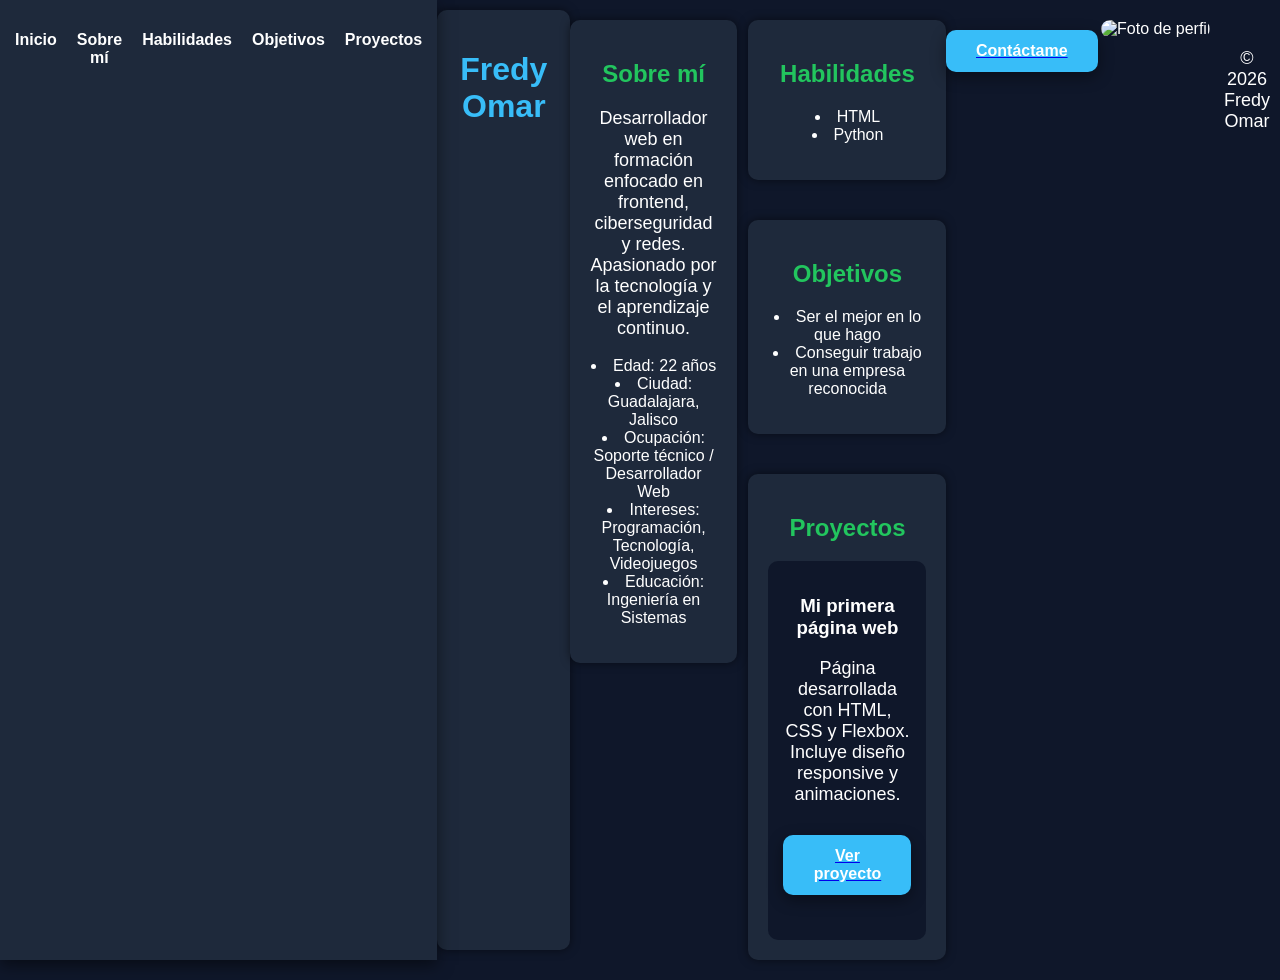
==== index.html @ ea1700a7 "Acabo de mejoras en la estructura" ====
<!DOCTYPE html>
<html lang="es">
<head>
    <meta charset="UTF-8">
    <meta name="viewport" content="width=device-width, initial-scale=1.0">
    <title>Fredy Omar | Portfolio</title>
    <link rel="stylesheet" href="styles.css">
</head>

<body>

    <!-- 🔹 NAVBAR -->
    <nav>
        <ul>
            <li><a href="#inicio">Inicio</a></li>
            <li><a href="#sobre">Sobre mí</a></li>
            <li><a href="#habilidades">Habilidades</a></li>
            <li><a href="#objetivos">Objetivos</a></li>
            <li><a href="#proyectos">Proyectos</a></li>
        </ul>
    </nav>

    <!-- 🔹 HEADER -->
    <header id="inicio">
        <h1>Fredy Omar</h1>
    </header>

    <!-- 🔹 CONTENIDO PRINCIPAL -->
    <main class="layout">

        <!-- 🔹 IZQUIERDA -->
        <div class="left">
            <section id="sobre">
                <h2>Sobre mí</h2>

                <p>
                    Desarrollador web en formación enfocado en frontend, ciberseguridad y redes. 
                    Apasionado por la tecnología y el aprendizaje continuo.
                </p>

                <ul>
                    <li>Edad: 22 años</li>
                    <li>Ciudad: Guadalajara, Jalisco</li>
                    <li>Ocupación: Soporte técnico / Desarrollador Web</li>
                    <li>Intereses: Programación, Tecnología, Videojuegos</li>
                    <li>Educación: Ingeniería en Sistemas</li>
                </ul>
            </section>
        </div>

        <!-- 🔹 DERECHA -->
        <div class="right">

            <section id="habilidades">
                <h2>Habilidades</h2>
                <ul>
                    <li>HTML</li>
                    <li>Python</li>
                </ul>
            </section>

            <section id="objetivos">
                <h2>Objetivos</h2>
                <ul>
                    <li>Ser el mejor en lo que hago</li>
                    <li>Conseguir trabajo en una empresa reconocida</li>
                </ul>
            </section>

            <!-- 🔥 PROYECTOS -->
            <section id="proyectos">
                <h2>Proyectos</h2>

                <div class="proyecto">
                    <h3>Mi primera página web</h3>
                    <p>
                        Página desarrollada con HTML, CSS y Flexbox. 
                        Incluye diseño responsive y animaciones.
                    </p>

                    <a href="https://mrfredby.github.io/mi-primera-web/" target="_blank">
                        <button>Ver proyecto</button>
                    </a>
                </div>

            </section>

        </div>
    </main>

    <!-- 🔹 BOTÓN CONTACTO -->
    <a href="mailto:fredyomarhernandezalba@gmail.com">
        <button>Contáctame</button>
    </a>

    <!-- 🔹 IMAGEN -->
    <div class="container">
        <img src="https://avatars.githubusercontent.com/u/122380441?v=4" alt="Foto de perfil" width="200">
    </div>

    <!-- 🔹 FOOTER -->
    <footer>
        <p>© 2026 Fredy Omar</p>
    </footer>

</body>
</html>
---- styles.css ----
/* 🔹 Hace que el scroll al hacer clic en el navbar sea suave */
html {
    scroll-behavior: smooth;
}

/* 🔹 RESPONSIVE: cuando la pantalla es menor a 768px (celular) */
@media (max-width: 768px) {
    section {
        width: 90%; /* Hace las tarjetas más anchas en celular */
    }

    h1 {
        font-size: 24px; /* Texto más pequeño en móvil */
    }

    h2 {
        font-size: 20px;
    }

    .layout {
        flex-direction: column; /* Cambia columnas a vertical */
        align-items: center; /* Centra todo */
    }

    nav ul {
        flex-direction: column; /* Navbar en vertical */
        gap: 10px;
    }
}

/* 🔹 ESTILO DE TARJETAS */
section {
    background-color: #1e293b;
    margin: 20px auto;
    padding: 20px;
    border-radius: 10px;
    width: 80%;
    max-width: 600px; /* Evita que se hagan muy grandes */
    
    box-shadow: 0 0 10px rgba(0,0,0,0.5);
    
    /* Animación suave */
    transition: transform 0.3s ease, box-shadow 0.3s ease;
}

/* 🔥 Efecto cuando pasas el mouse */
section:hover {
    transform: translateY(-6px) scale(1.01); /* Se levanta */
    box-shadow: 0 15px 35px rgba(0,0,0,0.7); /* Más sombra */
}

/* 🔹 ESTILO GENERAL DEL BODY */
body {
    background-color: #0f172a;
    color: white;
    font-family: Arial;
    text-align: center;

    display: flex;
    justify-content: center;

    margin: 0;

    /* Animación al cargar */
    animation: fadeIn 1s ease-in-out;
}

/* 🔹 TITULOS */
h1 {
    color: #38bdf8;
}

header h1 {
    font-size: 32px;
}

h2 {
    color: #22c55e;
}

/* 🔹 TEXTO */
p {
    font-size: 18px;
}

/* 🔹 IMÁGENES */
img {
    margin-top: 20px;
    border-radius: 15px;
}

/* 🔹 CONTENEDOR PRINCIPAL */
/* ⚠️ Tenías error: "conainer" → corregido a "container" */
.container {
    width: 100%;
    max-width: 800px;
}

/* 🔹 HEADER (nombre arriba) */
header {
    background-color: #1e293b;
    padding: 20px;
    border-radius: 10px;
    width: 80%;
    margin: 20px auto;

    box-shadow: 0 0 10px rgba(0,0,0,0.5);

    margin-bottom: 30px;
    margin-top: 10px;
}

/* 🔹 BOTÓN */
button {
    background-color: #38bdf8;
    color: white;
    border: none;

    padding: 12px 30px;
    border-radius: 10px;

    cursor: pointer;
    font-weight: bold;

    display: block;
    margin: 30px auto;

    font-size: 16px;

    transition: 0.3s ease;

    box-shadow: 0 5px 15px rgba(0, 0, 0, 0.4);
}

/* 🔥 Hover botón */
button:hover {
    background-color: #0ea5e9;
    transform: scale(1.1);
}

/* 🔹 FOOTER */
footer {
    margin-top: 20px;
    padding: 10px;
}

/* 🔹 LISTAS */
ul {
    list-style-position: inside;
    padding: 0;
}

/* 🔹 NAVBAR */
nav {
    background-color: #1e293b;
    padding: 15px;

    position: sticky; /* Se queda fijo arriba */
    top: 0;

    z-index: 100; /* Siempre encima */

    margin-bottom: 20px;
    width: 100%;

    box-shadow: 0 5px 15px rgba(0,0,0,0.5);
}

/* 🔹 LISTA DEL NAV */
nav ul {
    list-style: none;
    display: flex;
    justify-content: center;
    gap: 20px;
    padding: 0;
}

/* 🔹 LINKS */
nav a {
    color: white;
    text-decoration: none;
    font-weight: bold;

    transition: all 0.3s ease;
}

/* 🔥 Hover links */
nav a:hover {
    color: #38bdf8;
    transform: scale(1.1);
}

/* 🔹 LAYOUT (columnas) */
.layout {
    display: flex;
    justify-content: space-between;
    gap: 20px;

    max-width: 900px;
    margin: auto;
}

/* 🔹 COLUMNAS */
.left, .right {
    flex: 1;
}

/* 🔹 COLUMNA DERECHA */
.right {
    display: flex;
    flex-direction: column;
    align-items: center;
}

/* 🔹 ANIMACIÓN DE ENTRADA */
@keyframes fadeIn {
    from { opacity: 0; }
    to { opacity: 1; }
}
.proyecto {
    background-color: #0f172a;
    padding: 15px;
    border-radius: 10px;
    margin-top: 15px;

}
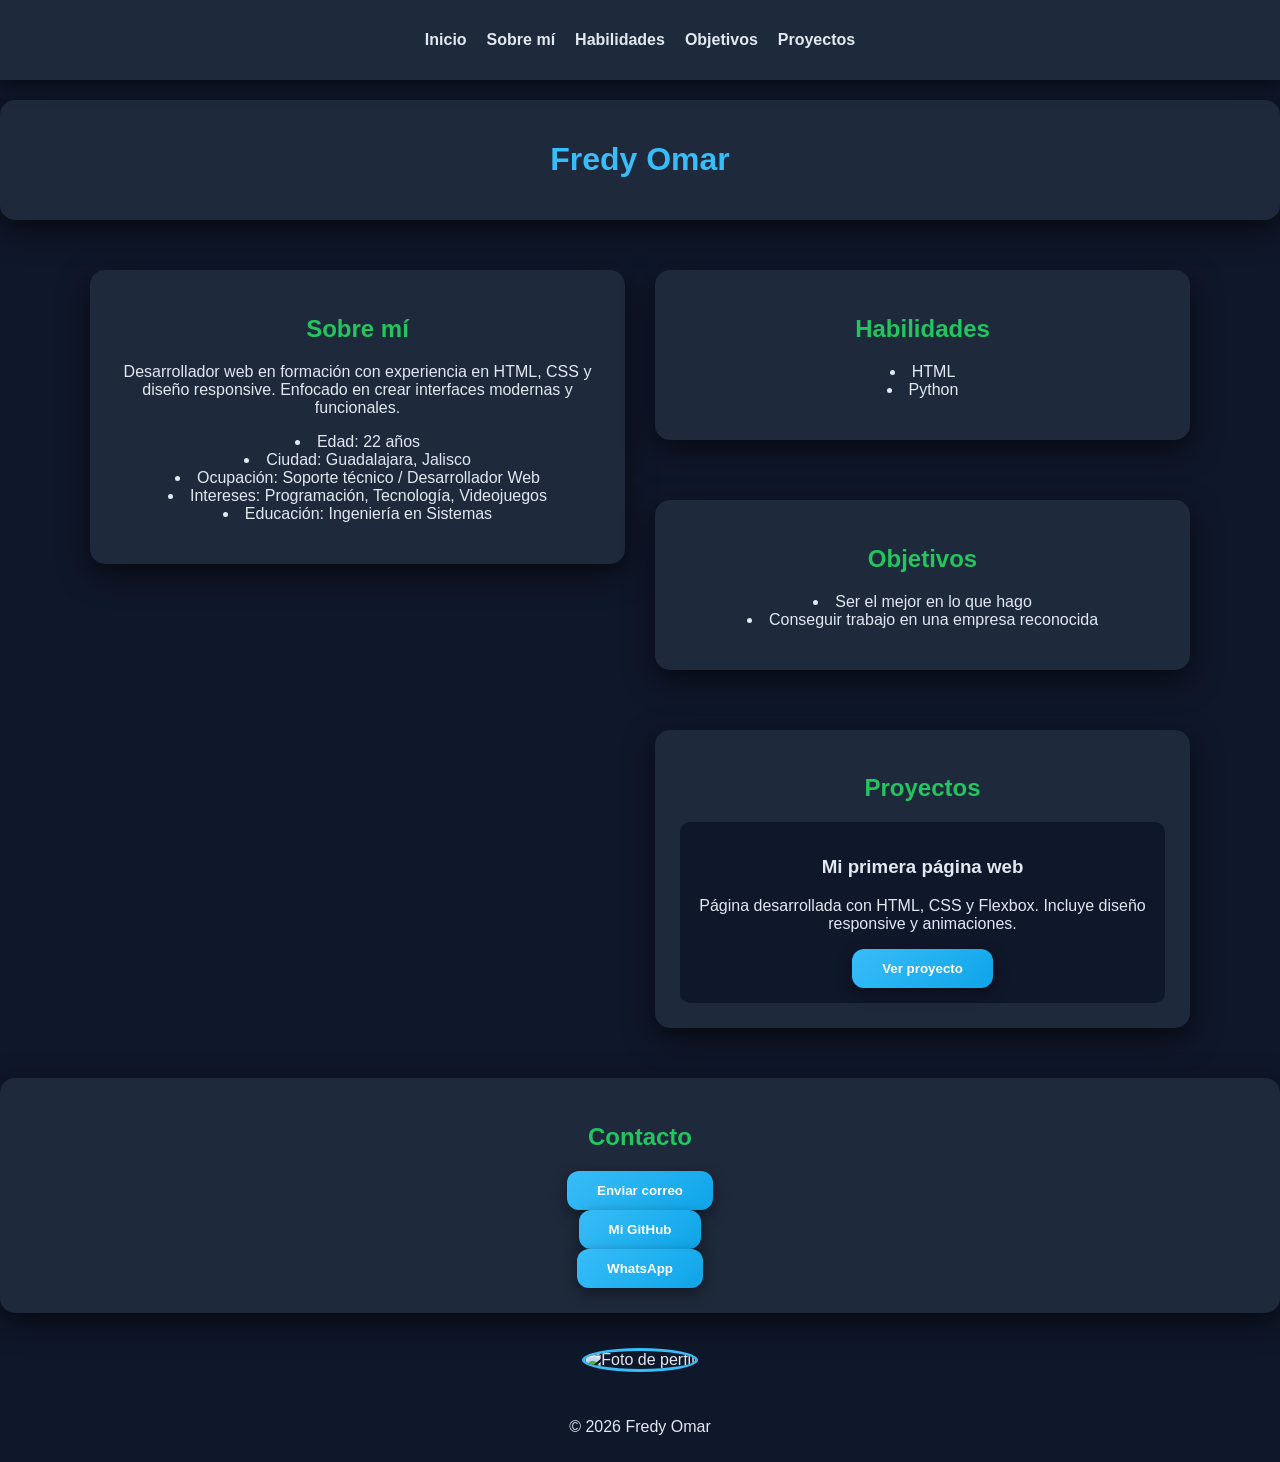
==== commit a1cbd0aa: "Acabo de mejoras en la estructura" ====
--- a/index.html
+++ b/index.html
@@ -34,8 +34,8 @@
                 <h2>Sobre mí</h2>
 
                 <p>
-                    Desarrollador web en formación enfocado en frontend, ciberseguridad y redes. 
-                    Apasionado por la tecnología y el aprendizaje continuo.
+                    Desarrollador web en formación con experiencia en HTML, CSS y diseño responsive. 
+                    Enfocado en crear interfaces modernas y funcionales.
                 </p>
 
                 <ul>
@@ -89,10 +89,25 @@
     </main>
 
     <!-- 🔹 BOTÓN CONTACTO -->
+    <section id="contacto">
+    <h2>Contacto</h2>
+
+    <!-- 🔹 EMAIL -->
     <a href="mailto:fredyomarhernandezalba@gmail.com">
-        <button>Contáctame</button>
+        <button>Enviar correo</button>
     </a>
 
+    <!-- 🔹 GITHUB -->
+    <a href="https://github.com/MrFredby" target="_blank">
+        <button>Mi GitHub</button>
+    </a>
+
+    <!-- 🔹 WHATSAPP -->
+    <a href="https://wa.me/5213335545413?text=Hola%20vi%20tu%20portfolio%20y%20me%20interesa%20tu%20trabajo" target="_blank">
+        <button>WhatsApp</button>
+    </a>
+
+</section>
     <!-- 🔹 IMAGEN -->
     <div class="container">
         <img src="https://avatars.githubusercontent.com/u/122380441?v=4" alt="Foto de perfil" width="200">
--- a/styles.css
+++ b/styles.css
@@ -1,141 +1,169 @@
-/* 🔹 Hace que el scroll al hacer clic en el navbar sea suave */
+/* 🔹 VARIABLES (colores profesionales) */
+:root {
+    --bg: #0f172a;
+    --card: #1e293b;
+    --primary: #38bdf8;
+    --secondary: #22c55e;
+    --text: #e2e8f0;
+}
+
+/* 🔹 SCROLL SUAVE */
 html {
     scroll-behavior: smooth;
 }
 
-/* 🔹 RESPONSIVE: cuando la pantalla es menor a 768px (celular) */
-@media (max-width: 768px) {
-    section {
-        width: 90%; /* Hace las tarjetas más anchas en celular */
-    }
-
-    h1 {
-        font-size: 24px; /* Texto más pequeño en móvil */
-    }
-
-    h2 {
-        font-size: 20px;
-    }
-
-    .layout {
-        flex-direction: column; /* Cambia columnas a vertical */
-        align-items: center; /* Centra todo */
-    }
-
-    nav ul {
-        flex-direction: column; /* Navbar en vertical */
-        gap: 10px;
-    }
-}
-
-/* 🔹 ESTILO DE TARJETAS */
-section {
-    background-color: #1e293b;
+/* 🔹 BODY BASE */
+body {
+    background-color: var(--bg);
+    color: var(--text);
+    font-family: 'Segoe UI', Arial, sans-serif;
+    text-align: center;
+    margin: 0;
+    animation: fadeIn 1s ease-in-out;
+}
+
+/* 🔹 CONTENEDOR PRINCIPAL */
+main {
+    max-width: 1100px;
+    margin: auto;
+    padding: 10px;
+}
+
+/* 🔹 HEADER */
+header {
+    background-color: var(--card);
+    padding: 20px;
+    border-radius: 15px;
     margin: 20px auto;
-    padding: 20px;
-    border-radius: 10px;
-    width: 80%;
-    max-width: 600px; /* Evita que se hagan muy grandes */
-    
-    box-shadow: 0 0 10px rgba(0,0,0,0.5);
-    
-    /* Animación suave */
-    transition: transform 0.3s ease, box-shadow 0.3s ease;
-}
-
-/* 🔥 Efecto cuando pasas el mouse */
-section:hover {
-    transform: translateY(-6px) scale(1.01); /* Se levanta */
-    box-shadow: 0 15px 35px rgba(0,0,0,0.7); /* Más sombra */
-}
-
-/* 🔹 ESTILO GENERAL DEL BODY */
-body {
-    background-color: #0f172a;
-    color: white;
-    font-family: Arial;
-    text-align: center;
-
-    display: flex;
-    justify-content: center;
-
-    margin: 0;
-
-    /* Animación al cargar */
-    animation: fadeIn 1s ease-in-out;
+    box-shadow: 0 10px 30px rgba(0,0,0,0.6);
 }
 
 /* 🔹 TITULOS */
 h1 {
-    color: #38bdf8;
-}
-
-header h1 {
-    font-size: 32px;
+    color: var(--primary);
 }
 
 h2 {
-    color: #22c55e;
+    color: var(--secondary);
+}
+
+/* 🔹 TARJETAS */
+section {
+    background-color: var(--card);
+    margin: 20px 0;
+    padding: 25px;
+    border-radius: 15px;
+
+    box-shadow: 0 10px 30px rgba(0,0,0,0.6);
+
+    transition: all 0.3s ease;
+}
+
+/* 🔥 HOVER TARJETAS */
+section:hover {
+    transform: translateY(-8px);
+    box-shadow: 0 20px 40px rgba(0,0,0,0.8);
 }
 
 /* 🔹 TEXTO */
 p {
-    font-size: 18px;
-}
-
-/* 🔹 IMÁGENES */
-img {
-    margin-top: 20px;
-    border-radius: 15px;
-}
-
-/* 🔹 CONTENEDOR PRINCIPAL */
-/* ⚠️ Tenías error: "conainer" → corregido a "container" */
-.container {
-    width: 100%;
-    max-width: 800px;
-}
-
-/* 🔹 HEADER (nombre arriba) */
-header {
-    background-color: #1e293b;
-    padding: 20px;
+    font-size: 16px;
+}
+
+/* 🔹 LISTAS */
+ul {
+    list-style-position: inside;
+    padding: 0;
+}
+
+/* 🔹 NAVBAR */
+nav {
+    background-color: var(--card);
+    padding: 15px;
+
+    position: sticky;
+    top: 0;
+    z-index: 100;
+
+    box-shadow: 0 5px 15px rgba(0,0,0,0.5);
+
+    backdrop-filter: blur(10px);
+}
+
+nav ul {
+    list-style: none;
+    display: flex;
+    justify-content: center;
+    gap: 20px;
+    padding: 0;
+}
+
+nav a {
+    color: var(--text);
+    text-decoration: none;
+    font-weight: bold;
+    transition: 0.3s ease;
+}
+
+nav a:hover {
+    color: var(--primary);
+    transform: scale(1.1);
+}
+
+/* 🔹 LAYOUT */
+.layout {
+    display: flex;
+    gap: 30px;
+}
+
+/* 🔹 COLUMNAS */
+.left, .right {
+    flex: 1;
+}
+
+/* 🔹 COLUMNA DERECHA */
+.right {
+    display: flex;
+    flex-direction: column;
+    gap: 20px;
+}
+
+/* 🔹 PROYECTOS */
+.proyecto {
+    background-color: var(--bg);
+    padding: 15px;
     border-radius: 10px;
-    width: 80%;
-    margin: 20px auto;
-
-    box-shadow: 0 0 10px rgba(0,0,0,0.5);
-
-    margin-bottom: 30px;
-    margin-top: 10px;
+    margin-top: 15px;
 }
 
 /* 🔹 BOTÓN */
 button {
-    background-color: #38bdf8;
+    background: linear-gradient(135deg, #38bdf8, #0ea5e9);
+    border: none;
+
+    padding: 12px 30px;
+    border-radius: 12px;
+
     color: white;
-    border: none;
-
-    padding: 12px 30px;
-    border-radius: 10px;
+    font-weight: bold;
 
     cursor: pointer;
-    font-weight: bold;
-
-    display: block;
-    margin: 30px auto;
-
-    font-size: 16px;
-
-    transition: 0.3s ease;
-
-    box-shadow: 0 5px 15px rgba(0, 0, 0, 0.4);
-}
-
-/* 🔥 Hover botón */
+
+    transition: all 0.3s ease;
+
+    box-shadow: 0 5px 15px rgba(0,0,0,0.4);
+}
+
 button:hover {
-    background-color: #0ea5e9;
     transform: scale(1.1);
+    box-shadow: 0 10px 20px rgba(56,189,248,0.5);
+}
+
+/* 🔹 IMAGEN */
+img {
+    margin-top: 15px;
+    border-radius: 50%;
+    border: 3px solid var(--primary);
 }
 
 /* 🔹 FOOTER */
@@ -144,83 +172,35 @@
     padding: 10px;
 }
 
-/* 🔹 LISTAS */
-ul {
-    list-style-position: inside;
-    padding: 0;
-}
-
-/* 🔹 NAVBAR */
-nav {
-    background-color: #1e293b;
-    padding: 15px;
-
-    position: sticky; /* Se queda fijo arriba */
-    top: 0;
-
-    z-index: 100; /* Siempre encima */
-
-    margin-bottom: 20px;
-    width: 100%;
-
-    box-shadow: 0 5px 15px rgba(0,0,0,0.5);
-}
-
-/* 🔹 LISTA DEL NAV */
-nav ul {
-    list-style: none;
-    display: flex;
-    justify-content: center;
-    gap: 20px;
-    padding: 0;
-}
-
-/* 🔹 LINKS */
-nav a {
-    color: white;
-    text-decoration: none;
-    font-weight: bold;
-
-    transition: all 0.3s ease;
-}
-
-/* 🔥 Hover links */
-nav a:hover {
-    color: #38bdf8;
-    transform: scale(1.1);
-}
-
-/* 🔹 LAYOUT (columnas) */
-.layout {
-    display: flex;
-    justify-content: space-between;
-    gap: 20px;
-
-    max-width: 900px;
-    margin: auto;
-}
-
-/* 🔹 COLUMNAS */
-.left, .right {
-    flex: 1;
-}
-
-/* 🔹 COLUMNA DERECHA */
-.right {
-    display: flex;
-    flex-direction: column;
-    align-items: center;
-}
-
-/* 🔹 ANIMACIÓN DE ENTRADA */
+/* 🔹 RESPONSIVE */
+@media (max-width: 768px) {
+
+    .layout {
+        flex-direction: column;
+        align-items: center;
+    }
+
+    nav ul {
+        flex-direction: column;
+        gap: 10px;
+    }
+
+    h1 {
+        font-size: 24px;
+    }
+
+    h2 {
+        font-size: 20px;
+    }
+}
+
+/* 🔹 ANIMACIÓN */
 @keyframes fadeIn {
     from { opacity: 0; }
     to { opacity: 1; }
 }
-.proyecto {
-    background-color: #0f172a;
-    padding: 15px;
-    border-radius: 10px;
-    margin-top: 15px;
-
+#contacto {
+    display: flex;
+    flex-direction: column;
+    align-items: center;
 }
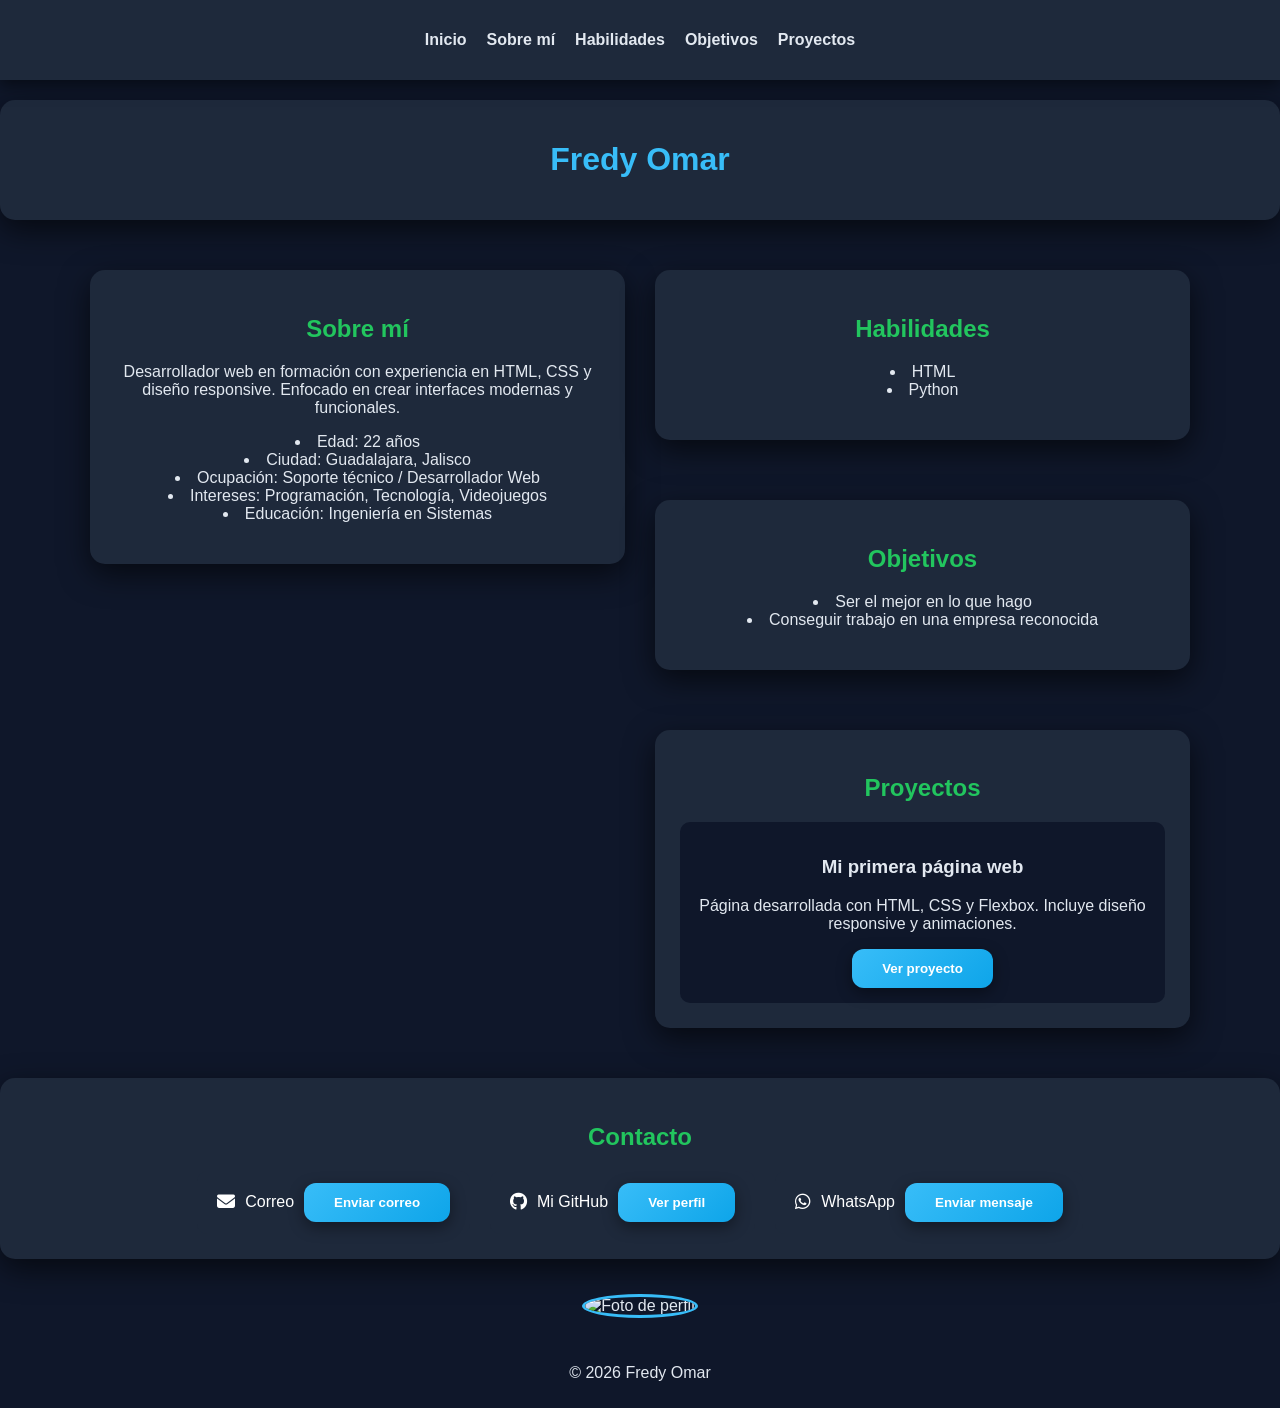
==== commit 2f62cebf: "Acabo de agregar iconos" ====
--- a/index.html
+++ b/index.html
@@ -5,6 +5,7 @@
     <meta name="viewport" content="width=device-width, initial-scale=1.0">
     <title>Fredy Omar | Portfolio</title>
     <link rel="stylesheet" href="styles.css">
+    <link rel="stylesheet" href="https://cdnjs.cloudflare.com/ajax/libs/font-awesome/6.5.0/css/all.min.css">
 </head>
 
 <body>
@@ -89,25 +90,28 @@
     </main>
 
     <!-- 🔹 BOTÓN CONTACTO -->
-    <section id="contacto">
-    <h2>Contacto</h2>
+            <section id="contacto">
+                    <h2>Contacto</h2>
+                <div class="contacto-links">
+                  
+                    <a href="mailto:fredyomarhernandezalba@gmail.com">
+                        <i class="fas fa-envelope"></i> Correo
+                        <button>Enviar correo</button>
+                    </a>
 
-    <!-- 🔹 EMAIL -->
-    <a href="mailto:fredyomarhernandezalba@gmail.com">
-        <button>Enviar correo</button>
-    </a>
+                    
+                    <a href="https://github.com/MrFredby" target="_blank">
+                        <i class="fab fa-github"></i> Mi GitHub
+                        <button>Ver perfil</button>
+                    </a>
 
-    <!-- 🔹 GITHUB -->
-    <a href="https://github.com/MrFredby" target="_blank">
-        <button>Mi GitHub</button>
-    </a>
-
-    <!-- 🔹 WHATSAPP -->
-    <a href="https://wa.me/5213335545413?text=Hola%20vi%20tu%20portfolio%20y%20me%20interesa%20tu%20trabajo" target="_blank">
-        <button>WhatsApp</button>
-    </a>
-
-</section>
+                    
+                        <a href="https://wa.me/5213335545413?text=Hola%20vi%20tu%20portfolio%20y%20me%20interesa%20tu%20trabajo" target="_blank">
+                            <i class="fab fa-whatsapp"></i> WhatsApp
+                            <button>Enviar mensaje</button>
+                    </a>
+                </div>
+            </section>
     <!-- 🔹 IMAGEN -->
     <div class="container">
         <img src="https://avatars.githubusercontent.com/u/122380441?v=4" alt="Foto de perfil" width="200">
--- a/styles.css
+++ b/styles.css
@@ -203,4 +203,31 @@
     display: flex;
     flex-direction: column;
     align-items: center;
+}
+.contacto-links {
+    display: flex;
+    justify-content: center;
+    gap: 20px;
+    flex-wrap: wrap;
+}
+.contacto-links a {
+    text-decoration: none;
+    color: white;
+    background-color: #1e293b;
+    padding: 12px 20px;
+    border-radius: 10px;
+
+    display: flex;
+    align-items: center;
+    gap: 10px;
+    
+    transition: all 0.3s ease;
+}
+.contacto-links a:hover {
+    background-color: #38bdf8;
+    color: white;
+    transform: scale(1.1);
+}
+.contacto-links a i {
+    font-size: 18px;
 }
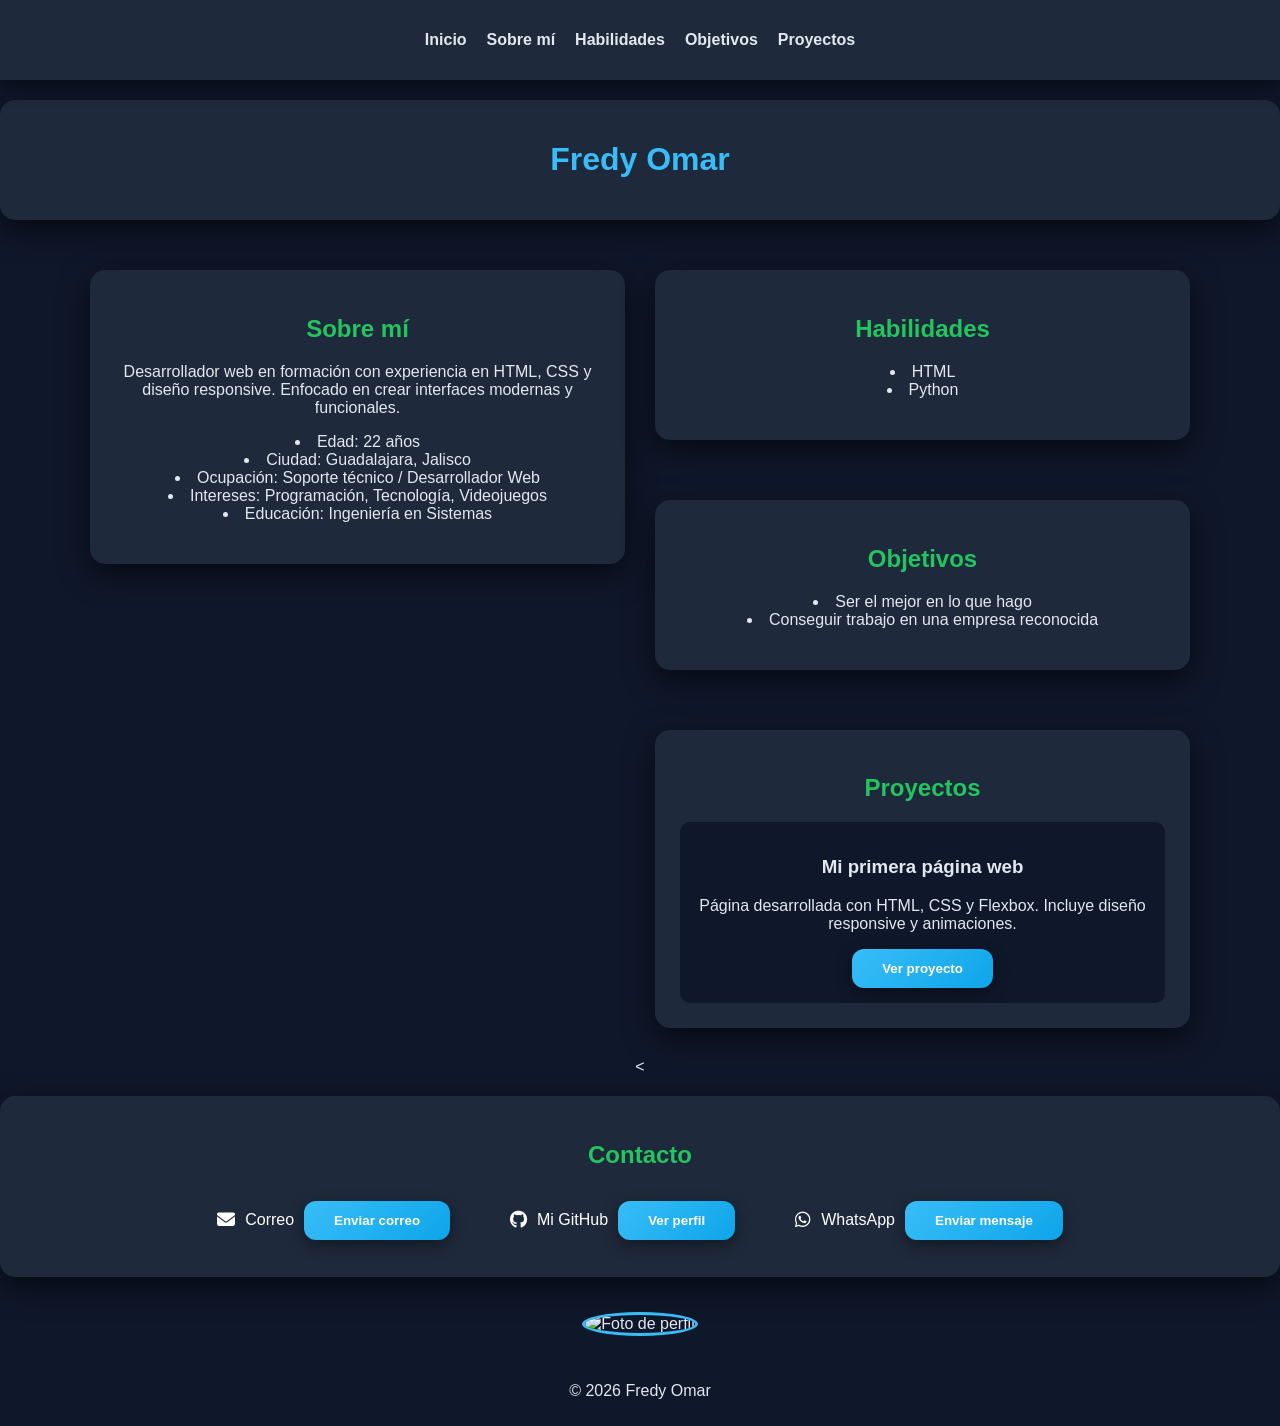
==== commit 8a3ff650: "Acabo de agregar iconos" ====
--- a/index.html
+++ b/index.html
@@ -10,7 +10,7 @@
 
 <body>
 
-    <!-- 🔹 NAVBAR -->
+    
     <nav>
         <ul>
             <li><a href="#inicio">Inicio</a></li>
@@ -21,15 +21,15 @@
         </ul>
     </nav>
 
-    <!-- 🔹 HEADER -->
+    
     <header id="inicio">
         <h1>Fredy Omar</h1>
     </header>
 
-    <!-- 🔹 CONTENIDO PRINCIPAL -->
+    
     <main class="layout">
 
-        <!-- 🔹 IZQUIERDA -->
+        
         <div class="left">
             <section id="sobre">
                 <h2>Sobre mí</h2>
@@ -49,7 +49,7 @@
             </section>
         </div>
 
-        <!-- 🔹 DERECHA -->
+        
         <div class="right">
 
             <section id="habilidades">
@@ -68,7 +68,7 @@
                 </ul>
             </section>
 
-            <!-- 🔥 PROYECTOS -->
+            
             <section id="proyectos">
                 <h2>Proyectos</h2>
 
@@ -89,7 +89,7 @@
         </div>
     </main>
 
-    <!-- 🔹 BOTÓN CONTACTO -->
+    <
             <section id="contacto">
                     <h2>Contacto</h2>
                 <div class="contacto-links">
@@ -112,12 +112,12 @@
                     </a>
                 </div>
             </section>
-    <!-- 🔹 IMAGEN -->
+    
     <div class="container">
         <img src="https://avatars.githubusercontent.com/u/122380441?v=4" alt="Foto de perfil" width="200">
     </div>
 
-    <!-- 🔹 FOOTER -->
+    
     <footer>
         <p>© 2026 Fredy Omar</p>
     </footer>
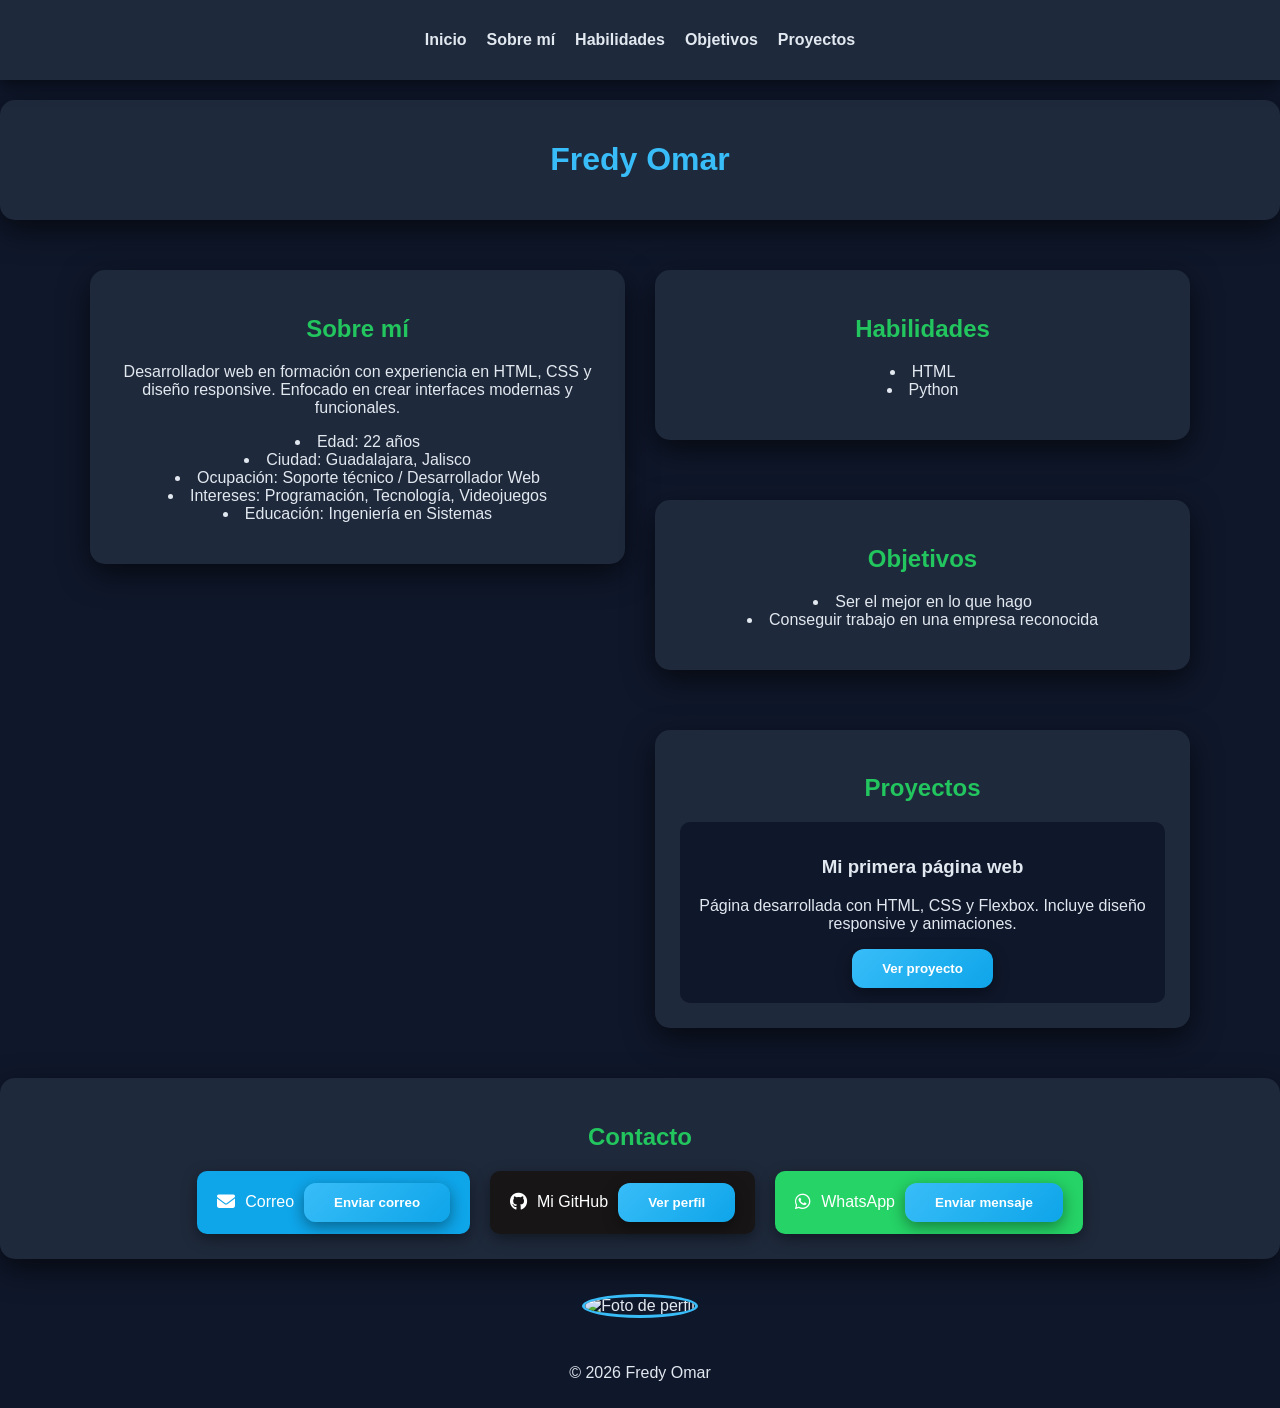
==== commit ffb7cc83: "Acabo de agregar mejoras al codigo y la estructura de la pagina" ====
--- a/index.html
+++ b/index.html
@@ -88,8 +88,6 @@
 
         </div>
     </main>
-
-    <
             <section id="contacto">
                     <h2>Contacto</h2>
                 <div class="contacto-links">
--- a/styles.css
+++ b/styles.css
@@ -227,7 +227,33 @@
     background-color: #38bdf8;
     color: white;
     transform: scale(1.1);
+    transform: translateY(-5px) scale(1.05);
 }
 .contacto-links a i {
     font-size: 18px;
-}+}
+.contacto-links a:nth-child(1) {
+    background-color: #0ea5e9;
+}
+.contacto-links a:nth-child(2) {
+    background-color: #171515;
+}
+.contacto-links a:nth-child(3) {
+    background-color: #25d366;
+}
+.contacto-links a {
+    box-shadow: 0 5px 15px rgba(0,0,0,0.4);
+}
+.contacto-links a {
+    opacity: 0;
+    animation: fadeIn 0.5s ease forwards;
+}
+.contacto-links a:nth-child(1) {
+    animation-delay: 0.2s;
+}
+.contacto-links a:nth-child(2) {
+    animation-delay: 0.4s;
+}
+.contacto-links a:nth-child(3) {
+    animation-delay: 0.6s;
+}
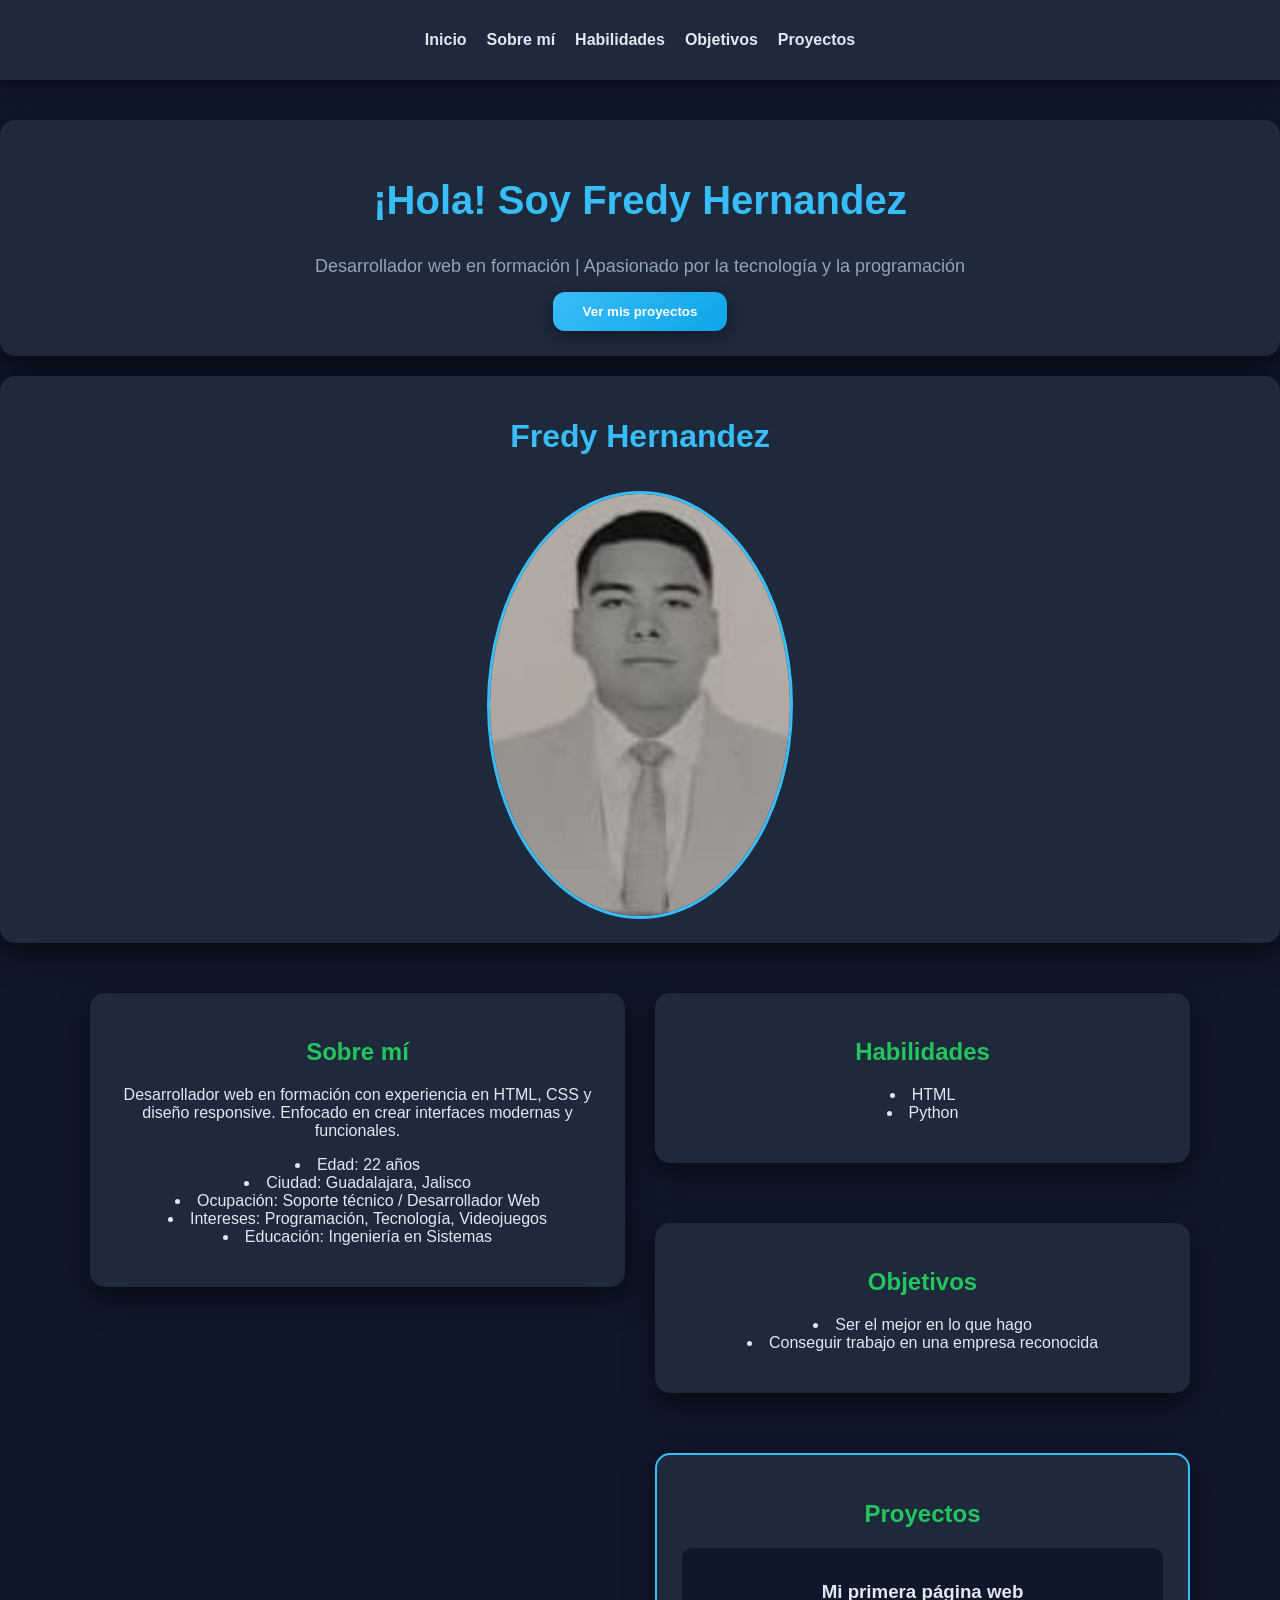
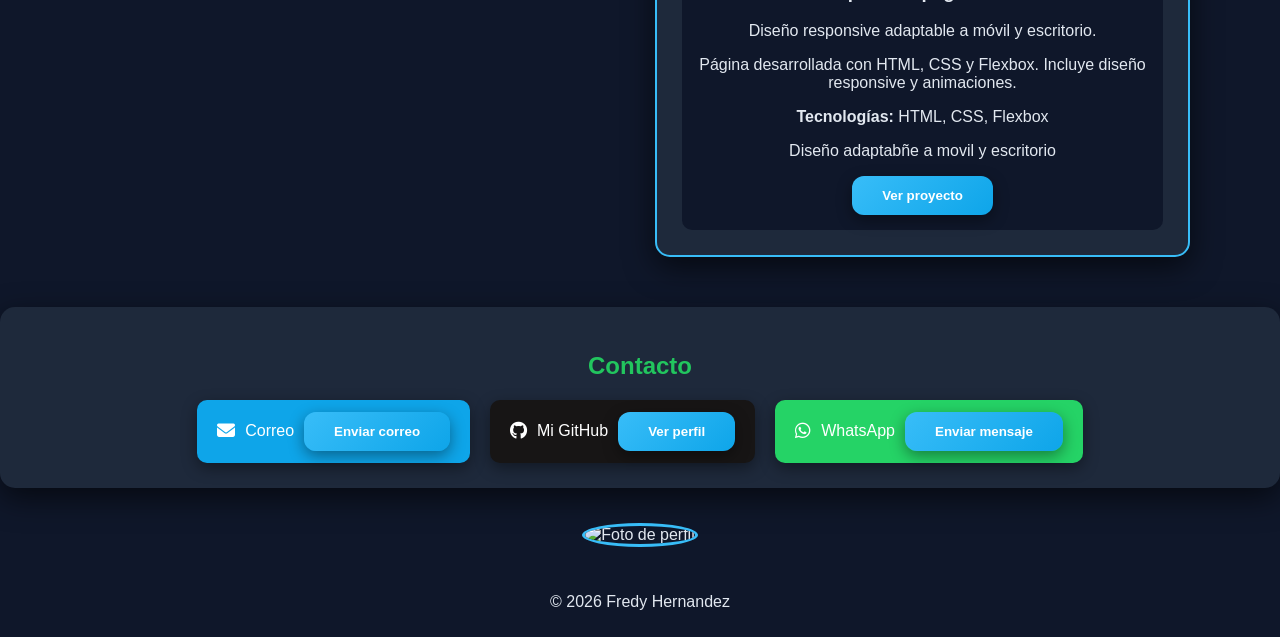
==== commit 4286b3a6: "Acabo de agregar mejoras al codigo y la estructura de la pagina" ====
--- a/index.html
+++ b/index.html
@@ -3,7 +3,7 @@
 <head>
     <meta charset="UTF-8">
     <meta name="viewport" content="width=device-width, initial-scale=1.0">
-    <title>Fredy Omar | Portfolio</title>
+    <title>Fredy Hernandez | Portfolio</title>
     <link rel="stylesheet" href="styles.css">
     <link rel="stylesheet" href="https://cdnjs.cloudflare.com/ajax/libs/font-awesome/6.5.0/css/all.min.css">
 </head>
@@ -21,9 +21,17 @@
         </ul>
     </nav>
 
-    
+    <section class ="hero">
+        <h1>¡Hola! Soy Fredy Hernandez</h1>
+        <p>Desarrollador web en formación | Apasionado por la tecnología y la programación</p>
+        <a href="#proyectos">
+            <button>Ver mis proyectos</button>
+        </a>
+    </section>
+
     <header id="inicio">
-        <h1>Fredy Omar</h1>
+        <h1>Fredy Hernandez</h1>
+        <img src="WhatsApp Image 2026-02-27 at 11.43.49 AM.jpeg" alt="Foto de perfil" width="300">
     </header>
 
     
@@ -33,7 +41,7 @@
         <div class="left">
             <section id="sobre">
                 <h2>Sobre mí</h2>
-
+                
                 <p>
                     Desarrollador web en formación con experiencia en HTML, CSS y diseño responsive. 
                     Enfocado en crear interfaces modernas y funcionales.
@@ -74,10 +82,14 @@
 
                 <div class="proyecto">
                     <h3>Mi primera página web</h3>
+                    
+                    <p>Diseño responsive adaptable a móvil y escritorio.</p>
                     <p>
                         Página desarrollada con HTML, CSS y Flexbox. 
                         Incluye diseño responsive y animaciones.
                     </p>
+                    <p><strong>Tecnologías:</strong> HTML, CSS, Flexbox</p>
+                    <P>Diseño adaptabñe a movil y escritorio</P>
 
                     <a href="https://mrfredby.github.io/mi-primera-web/" target="_blank">
                         <button>Ver proyecto</button>
@@ -117,7 +129,7 @@
 
     
     <footer>
-        <p>© 2026 Fredy Omar</p>
+        <p>© 2026 Fredy Hernandez</p>
     </footer>
 
 </body>
--- a/styles.css
+++ b/styles.css
@@ -1,4 +1,3 @@
-/* 🔹 VARIABLES (colores profesionales) */
 :root {
     --bg: #0f172a;
     --card: #1e293b;
@@ -257,3 +256,24 @@
 .contacto-links a:nth-child(3) {
     animation-delay: 0.6s;
 }
+.hero {
+    margin-top: 40px;
+}
+.hero h1 {
+    font-size: 40px;
+}
+.hero p {
+    font-size: 18px;
+    margin: 15px 0;
+    color: #94a3b8 ;
+}
+#proyectos {
+    border: 2px solid #38bdf8;
+}
+.proyecto {
+    transition: all 0.3s ease;
+}
+.proyecto:hover {
+    transform: translateY(-10px);
+    
+}
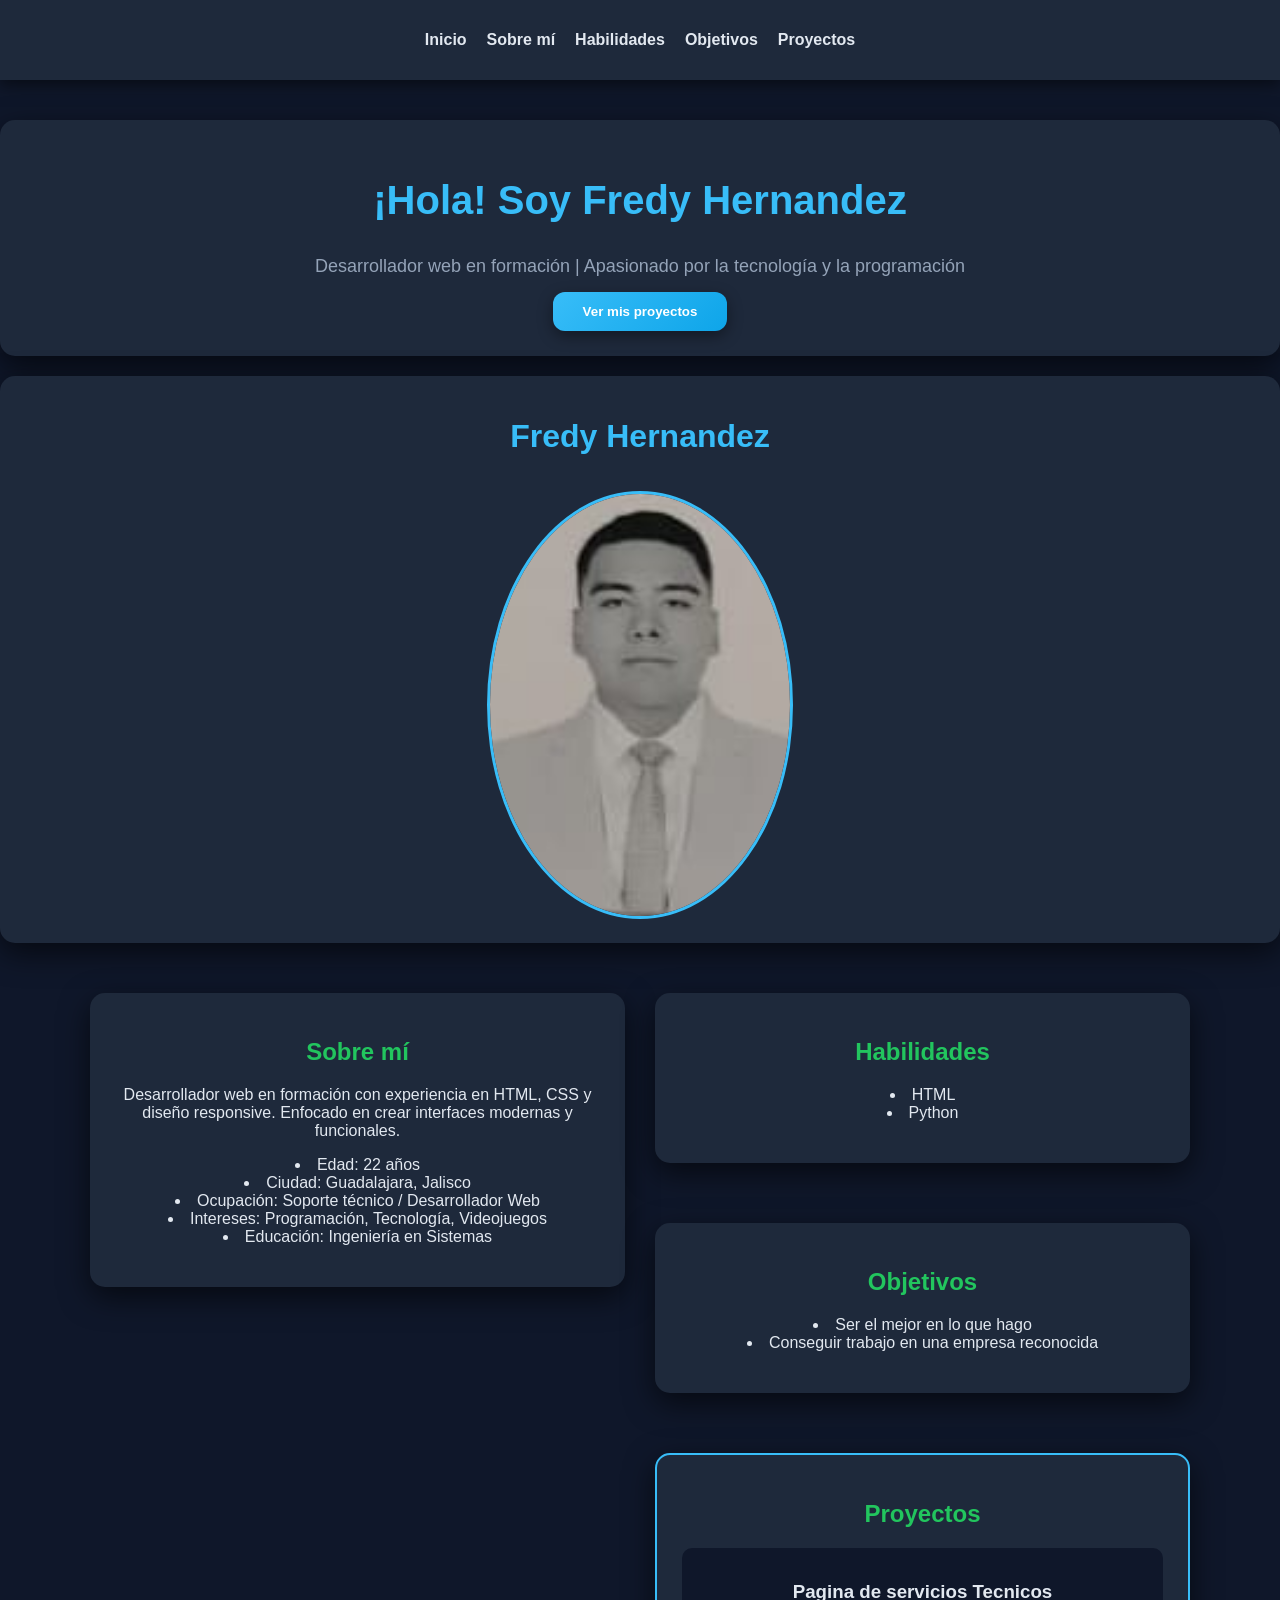
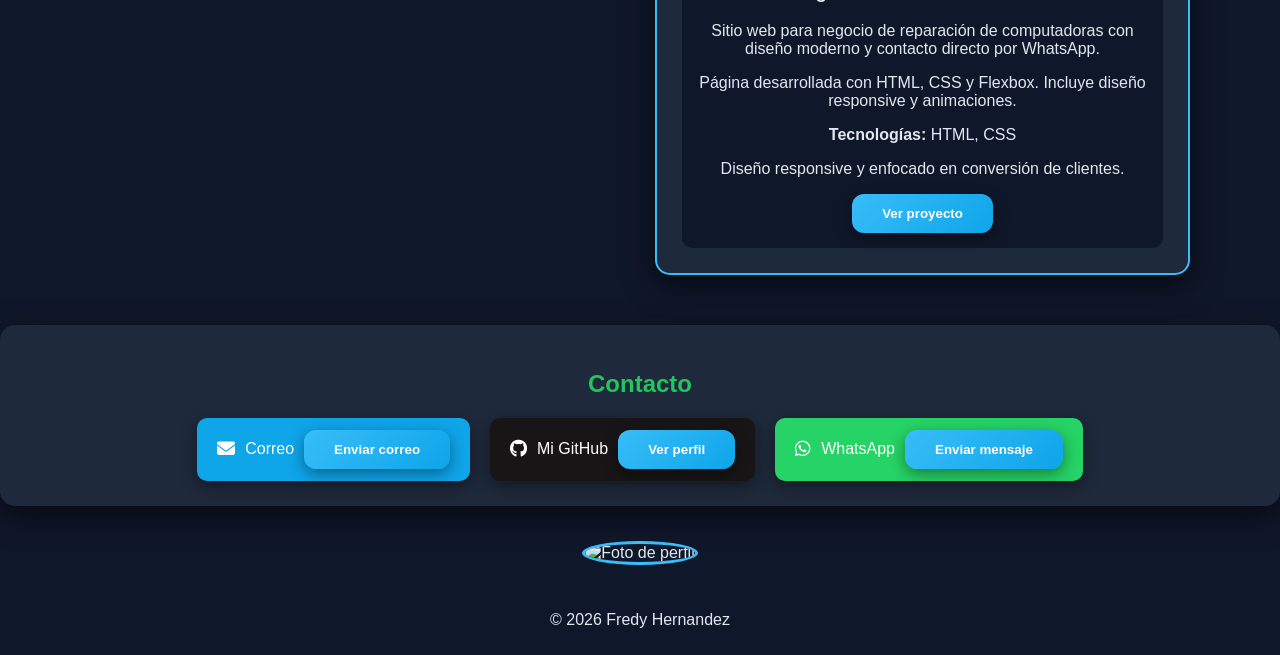
==== commit a22550af: "Acabo de agregar otra pagina web para mi portafolio" ====
--- a/index.html
+++ b/index.html
@@ -81,17 +81,17 @@
                 <h2>Proyectos</h2>
 
                 <div class="proyecto">
-                    <h3>Mi primera página web</h3>
+                    <h3>Pagina de servicios Tecnicos</h3>
                     
-                    <p>Diseño responsive adaptable a móvil y escritorio.</p>
+                    <p>Sitio web para negocio de reparación de computadoras con diseño moderno y contacto directo por WhatsApp.</p>
                     <p>
                         Página desarrollada con HTML, CSS y Flexbox. 
                         Incluye diseño responsive y animaciones.
                     </p>
-                    <p><strong>Tecnologías:</strong> HTML, CSS, Flexbox</p>
-                    <P>Diseño adaptabñe a movil y escritorio</P>
+                    <p><strong>Tecnologías:</strong> HTML, CSS</p>
+                    <P>Diseño responsive y enfocado en conversión de clientes.</P>
 
-                    <a href="https://mrfredby.github.io/mi-primera-web/" target="_blank">
+                    <a href="servicio-tecnico.html" target="_blank">
                         <button>Ver proyecto</button>
                     </a>
                 </div>
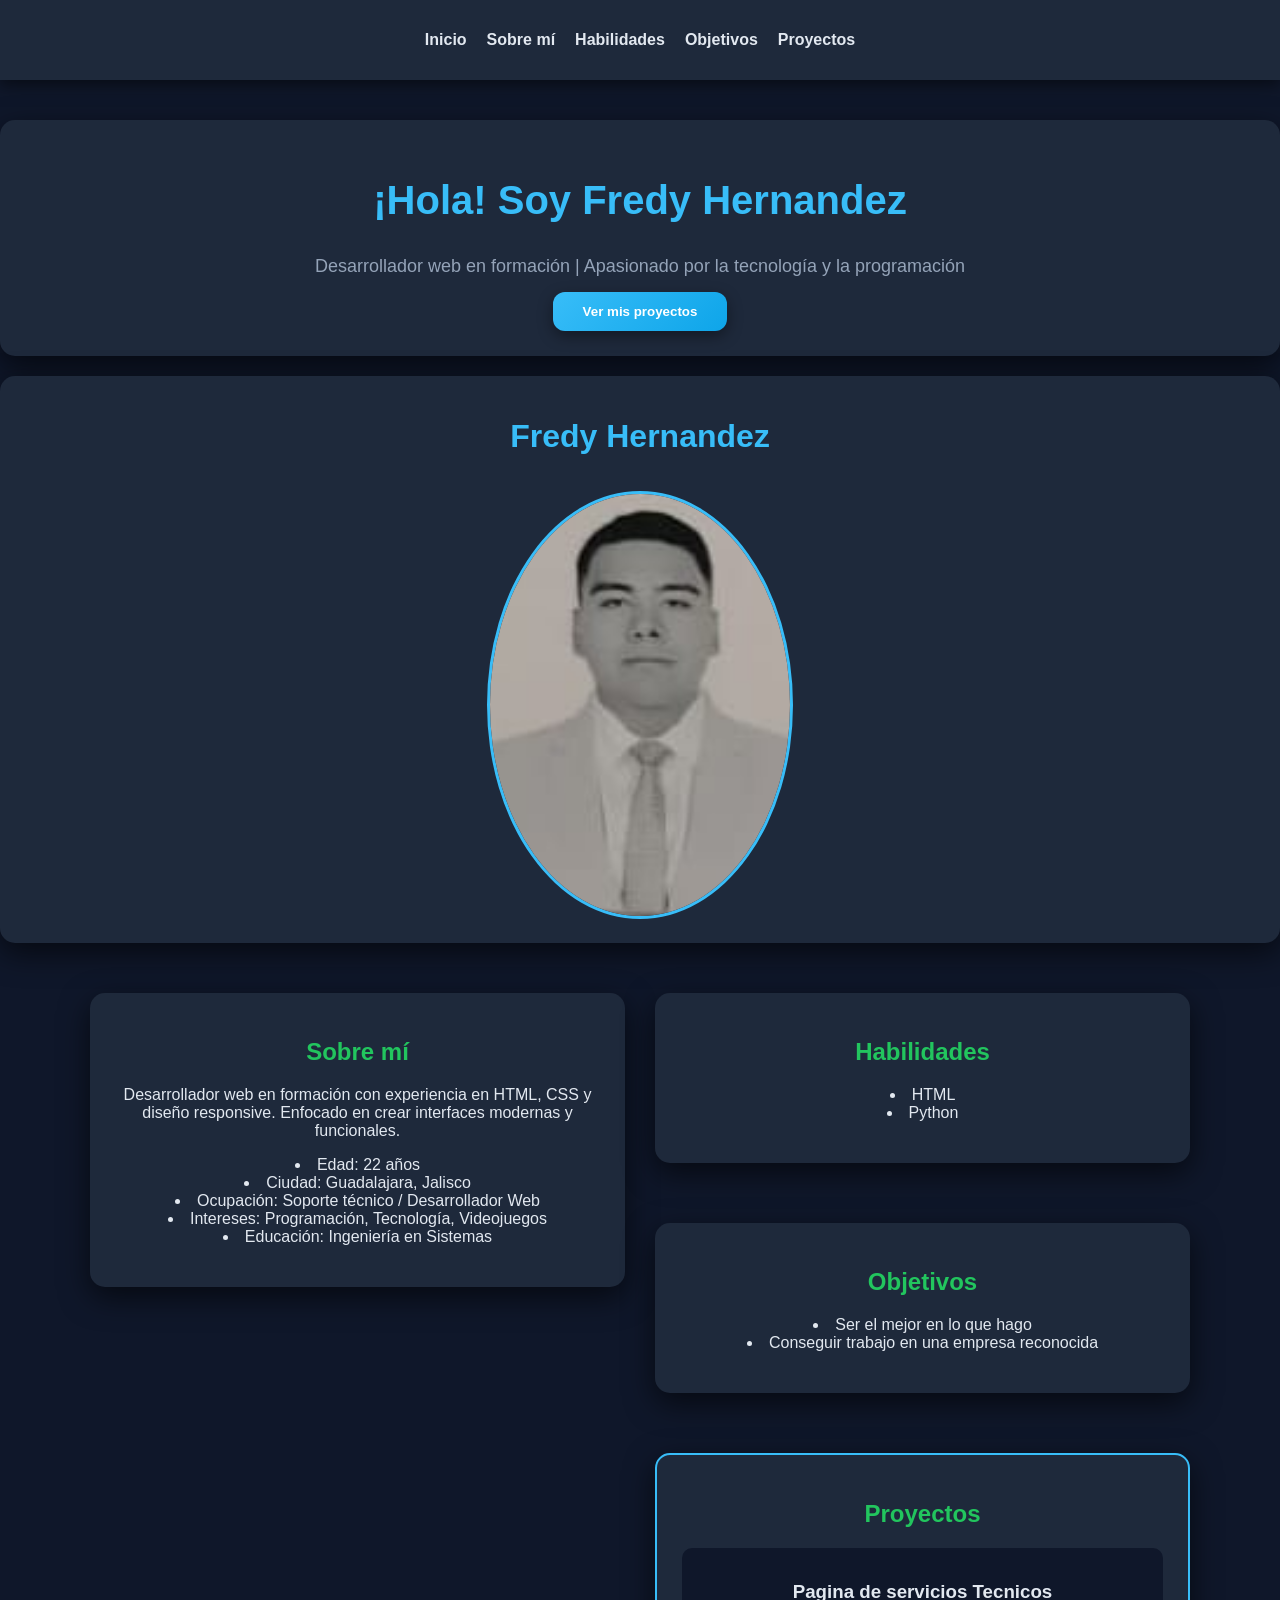
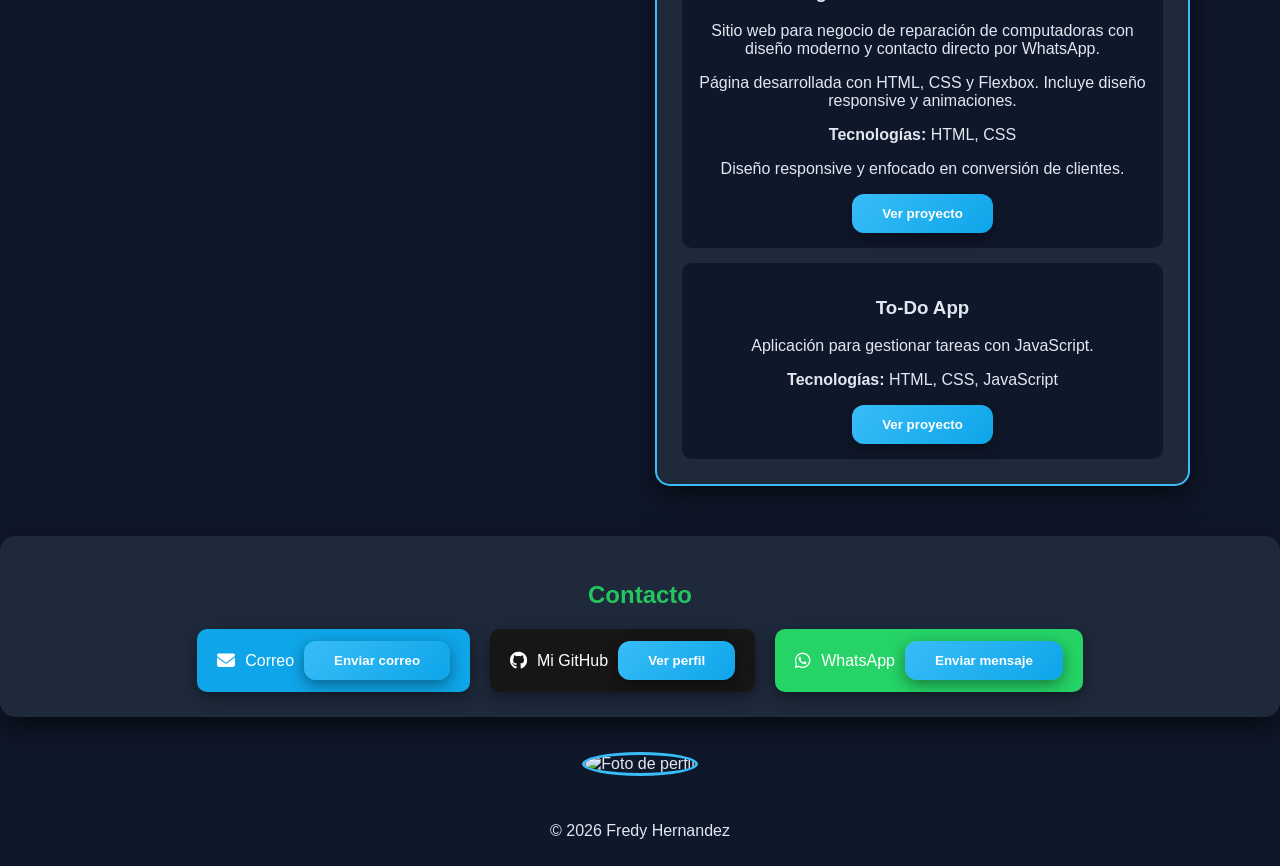
==== commit f2e907a0: "Acabo de agregar otra pagina web para mi portafolio" ====
--- a/index.html
+++ b/index.html
@@ -95,6 +95,16 @@
                         <button>Ver proyecto</button>
                     </a>
                 </div>
+                <div class="proyecto">
+                    <h3>To-Do App</h3>
+                    <p>Aplicación para gestionar tareas con JavaScript.</p>
+
+                        <p><strong>Tecnologías:</strong> HTML, CSS, JavaScript</p>
+
+    <a href="todo.html" target="_blank">
+        <button>Ver proyecto</button>
+    </a>
+</div>
 
             </section>
 
